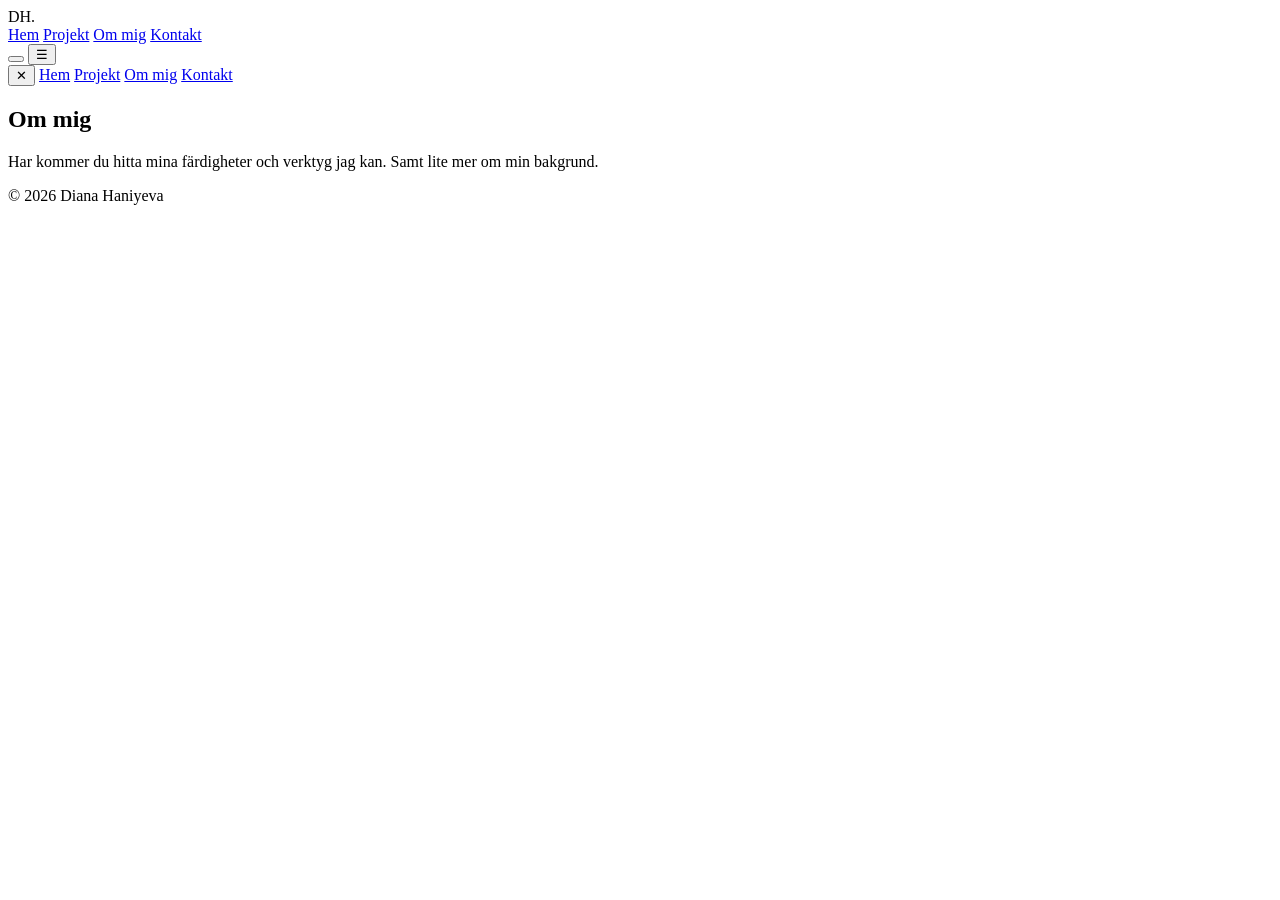
==== about.html @ 259c0dea "Add files via upload" ====
<!DOCTYPE html>
<html lang="sv">
<head>
  <meta charset="UTF-8">
  <meta name="viewport" content="width=device-width, initial-scale=1.0">
  <title>Om mig</title>

  <link href="https://fonts.googleapis.com/css2?family=Poppins:wght@300;700&display=swap" rel="stylesheet">
  <link rel="stylesheet" href="css/style.css">
</head>

<body>
<!-- header with links to other pages and dark mode button -->
<header>
  <div class="logo">DH<span>.</span></div>

  <nav>
    <a href="index.html">Hem</a>
    <a href="projects.html">Projekt</a>
    <a href="about.html">Om mig</a>
    <a href="contact.html">Kontakt</a>
  </nav>

  <button id="themeToggle" aria-label="Toggle theme">
  <span class="icon"></span>
</button>
<!-- Burger menu button for phone -->
  <button class="burger" id="burger">☰</button>
</header>

<!-- In the burger menu -->
<div class="mobile-menu" id="mobileMenu">

  <!-- Close button in burger menu -->
  <button class="close-menu" id="closeMenu">✕</button>

  <a href="index.html">Hem</a>
  <a href="projects.html">Projekt</a>
  <a href="about.html">Om mig</a>
  <a href="contact.html">Kontakt</a>
</div>

<!-- About me page text-->
<section class="page">
  <h1>Om mig</h1>
  <p>
    Har kommer du hitta mina färdigheter och verktyg jag kan. Samt lite mer om min bakgrund.
  </p>
</section>

<!-- Footer-->
<footer>
  <p>© 2026 Diana Haniyeva</p>
</footer>

<!-- Links dark mode in java script-->
<script src="js/script.js"></script>
</body>
</html>
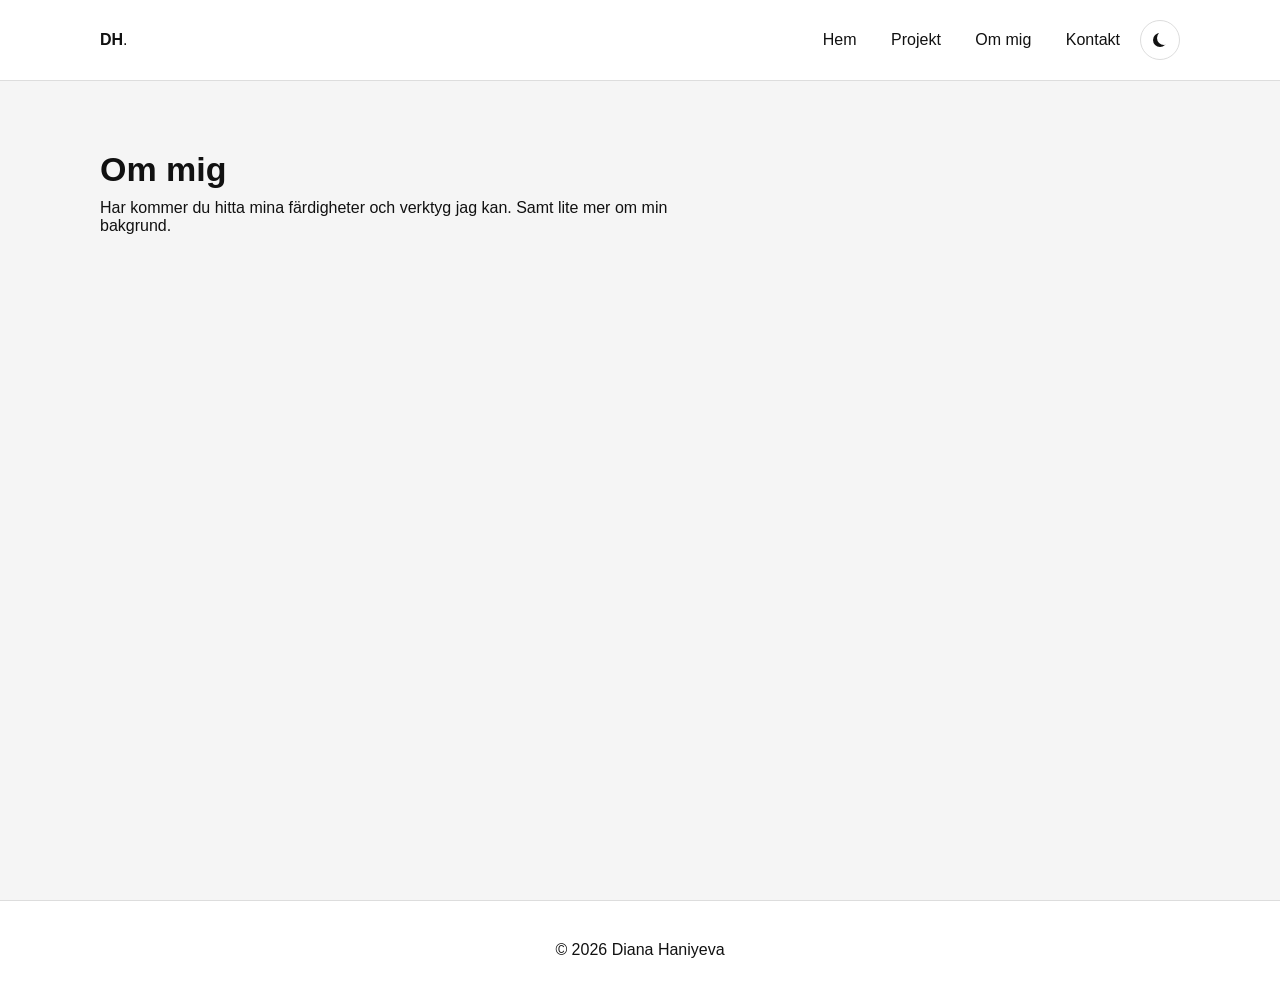
==== commit a3621183: "Update about.html" ====
--- a/about.html
+++ b/about.html
@@ -6,7 +6,7 @@
   <title>Om mig</title>
 
   <link href="https://fonts.googleapis.com/css2?family=Poppins:wght@300;700&display=swap" rel="stylesheet">
-  <link rel="stylesheet" href="css/style.css">
+  <link rel="stylesheet" href="style.css">
 </head>
 
 <body>
@@ -56,4 +56,4 @@
 <!-- Links dark mode in java script-->
 <script src="js/script.js"></script>
 </body>
-</html>+</html>
--- a/style.css
+++ b/style.css
@@ -0,0 +1,550 @@
+/* WEBSITE COLORS*/
+:root {
+  --bg: #f5f5f5;
+  --text: #111;
+  --card: #ffffff;
+  --border: #ddd;
+}
+
+.dark-mode {
+  --bg: #1f1f1f;
+  --text: #e6e6e6;
+  --card: #2a2a2a;
+  --border: #444;
+}
+
+/* LAYOUT*/
+.page {
+  padding: 150px 100px;
+  min-height: 100vh;
+}
+
+.home {
+  display: flex;
+  flex-direction: column;
+  justify-content: center;
+  height: 100vh;
+  padding: 150px 100px;
+}
+
+/* FONT AND COLOR*/
+body {
+  font-family: 'Poppins', sans-serif;
+  background: var(--bg);
+  color: var(--text);
+}
+
+/* TITLE AND TEXT */
+
+/* h1 home page title */
+.home h1 {
+  font-size: 48px;
+  font-weight: 700;
+}
+
+/* h1 page title */
+.page h1 {
+  font-size: 34px;
+  font-weight: 700;
+  margin-bottom: 10px;
+}
+/* h2 page title */
+.page h2 {
+  font-size: 24px;
+  font-weight: 700;
+  margin-bottom: 15px;
+}
+/* p text size */
+p {
+  font-weight: 300;
+  margin-top: 10px;
+  max-width: 600px;
+}
+
+/* CTA BUTTONS */
+.cta-btn,
+.copy-btn,
+/* default */
+button.cta-btn {
+  display: inline-block;
+  margin-top: 20px;
+  padding: 12px 20px;
+  border: 1px solid var(--text);
+  background: transparent;
+  color: var(--text);
+
+  font-family: inherit;
+  font-size: inherit;
+  font-weight: 300;
+
+  text-decoration: none;
+  cursor: pointer;
+  width: fit-content;
+}
+
+/* Hover */
+.cta-btn:hover,
+.copy-btn:hover {
+  background: var(--text);
+  color: var(--bg);
+}
+
+/* Pressed */
+.cta-btn:active,
+.copy-btn:active {
+  background: #666666;   /* ljusare än svart */
+  color: var(--bg);
+  border-color: #666666;
+}
+
+/* Button outline */
+.cta-btn:focus,
+.copy-btn:focus {
+  outline: none;
+}
+/* Home button fit button size to text*/
+.home .cta-btn {
+  width: fit-content;
+}
+
+/* Reset */
+* {
+  margin: 0;
+  padding: 0;
+  box-sizing: border-box;
+}
+
+/* HEADER*/
+header {
+  position: fixed;
+  top: 0;
+  width: 100%;
+  padding: 20px 100px;
+  display: flex;
+  align-items: center;
+  background: var(--card);
+  border-bottom: 1px solid var(--border);
+  z-index: 1000;
+}
+
+.logo {
+  font-weight: 700;
+}
+
+.logo span {
+  font-weight: 300;
+}
+
+nav {
+  margin-left: auto;
+}
+
+nav a {
+  margin-left: 30px;
+  text-decoration: none;
+  color: var(--text);
+  font-weight: 300;
+}
+
+/* FOOTER */
+footer {
+  display: flex;
+  justify-content: center;
+  align-items: center;
+  text-align: center;
+  padding: 40px;
+  background: var(--card);
+  border-top: 1px solid var(--border);
+}
+
+footer p {
+  margin: 0;
+  font-weight: 300;
+}
+
+/* RESPONSIVE*/
+@media (max-width: 768px) {
+  header {
+    padding: 20px;
+  }
+
+  nav a {
+    margin-left: 15px;
+  }
+
+  .page,
+  .home {
+    padding: 120px 20px;
+  }
+}
+/* DARK MODE TOGGLE ,SUN AND MOON ICON*/
+
+
+#themeToggle {
+  margin-left: 20px;
+  width: 40px;
+  height: 40px;
+  border-radius: 50%;
+  border: 1px solid var(--border);
+  background: var(--card);
+  position: relative;
+  cursor: pointer;
+  display: flex;
+  align-items: center;
+  justify-content: center;
+}
+
+/* LIGHT MODE will show moon icon */
+
+.icon {
+  width: 14px;
+  height: 14px;
+  border-radius: 50%;
+  background: var(--text);
+  position: relative;
+}
+
+/* moon cut out */
+.icon::before {
+  content: "";
+  position: absolute;
+  top: -2px;
+  left: 4px;
+  width: 14px;
+  height: 14px;
+  border-radius: 50%;
+  background: var(--card);
+}
+
+/* DARK MODE will show sun icon*/
+
+.dark-mode .icon {
+  width: 10px;
+  height: 10px;
+  background: var(--text);
+  border-radius: 50%;
+}
+
+/* sun position and shape */
+.dark-mode .icon::before,
+.dark-mode .icon::after {
+  position: absolute;
+  top: 50%;
+  left: 50%;
+  width: 18px;
+  height: 18px;
+  transform: translate(-50%, -50%);
+  border-radius: 50%;
+}
+
+/* sun rays */
+.dark-mode .icon::before {
+  border: 1px solid var(--text);
+  opacity: 0.6;
+}
+
+/*PHONE DARKMODE BUTTON POSITION*/
+@media (max-width: 768px) {
+  #themeToggle {
+  margin-left: auto;
+}
+
+}
+
+/*PROJECT PAGE GRID*/
+.project-grid {
+  display: grid;
+  grid-template-columns: repeat(3, 1fr);
+  gap: 20px;
+  margin-top: 40px;
+}
+/*tablet layout*/
+@media (max-width: 900px) {
+  .project-grid {
+    grid-template-columns: repeat(2, 1fr);
+  }
+}
+/*mobile layput*/
+@media (max-width: 600px) {
+  .project-grid {
+    grid-template-columns: 1fr;
+  }
+}
+
+/* PROJECT CARD STYLE */
+.project-card {
+  text-decoration: none;
+  color: var(--text);
+  border: 1px solid var(--border);
+  background: var(--card);
+  display: flex;
+  flex-direction: column;
+  transition: transform 0.2s ease;
+}
+
+.project-card:hover {
+  transform: scale(1.03);
+}
+
+/* PROJECT IMAGE */
+.project-image {
+  width: 100%;
+  aspect-ratio: 1 / 1;
+  background: linear-gradient(135deg, #dcdcdc, #f0f0f0);
+  display: flex;
+  align-items: center;
+  justify-content: center;
+  font-weight: 300;
+  color: #666;
+}
+
+.dark-mode .project-image {
+  background: linear-gradient(135deg, #2a2a2a, #3a3a3a);
+  color: #aaa;
+}
+
+/* CARD TEXT UNDER IMAGE*/
+.project-card-content {
+  padding: 15px;
+}
+
+.project-card-content h3 {
+  font-weight: 700;
+  margin: 0;
+}
+
+.project-card-content p {
+  font-weight: 300;
+  font-size: 14px;
+  margin-top: 5px;
+}
+
+
+/* CONTACT FORM PAGE LAYOUT*/
+.form-page {
+  min-height: 100vh;
+  display: flex;
+  align-items: flex-start;   
+  padding: 150px 100px;
+}
+
+.form-container {
+  max-width: 500px;
+}
+
+.form-container h1 {
+  font-size: 34px;
+  font-weight: 700;
+  margin-bottom: 10px;
+}
+
+.form-container p {
+  font-weight: 300;
+  margin-bottom: 20px;
+}
+
+.form {
+  display: flex;
+  flex-direction: column;
+  gap: 15px;
+}
+
+.form label {
+  font-weight: 300;
+}
+
+/* INPUT TEXT */
+.form input,
+.form textarea {
+  padding: 12px;
+  border: 1px solid var(--border);
+  background: var(--card);
+  color: var(--text);
+  font-family: inherit;
+  font-size: 14px;
+}
+
+/* TEXTAREA */
+.form textarea {
+  min-height: 120px;
+  resize: vertical;
+}
+
+/* FOCUS */
+.form input:focus,
+.form textarea:focus {
+  outline: none;
+  border-color: var(--text);
+}
+
+/* MESSAGE */
+#formMessage {
+  font-weight: 300;
+}
+
+.form-container {
+  margin-top: 0; 
+}
+
+/* BURGER BUTTON */
+.burger {
+  margin-left: auto;
+  display: none;
+  font-size: 26px;
+  background: none;
+  border: none;
+  cursor: pointer;
+  color: var(--text);
+}
+
+/* MOBILE MENU IN THE BURGER MENU*/
+.mobile-menu {
+  position: fixed;
+  top: 0;
+  right: 0;
+  width: 300px;
+  height: 100vh;
+  background: var(--card);
+  border-left: 1px solid var(--border);
+  padding: 100px 30px;
+  display: none;
+  flex-direction: column;
+  gap: 25px;
+  text-align: right;
+  z-index: 1500;
+}
+
+.mobile-menu.active {
+  display: flex;
+}
+
+.mobile-menu a {
+  font-size: 18px;
+  text-decoration: none;
+  color: var(--text);
+}
+
+/* CLOSE BUTTON IN THE BURGER MENU*/
+.close-menu {
+  position: absolute;
+  top: 20px;
+  right: 20px;
+  background: none;
+  border: none;
+  font-size: 22px;
+  cursor: pointer;
+  color: var(--text);
+}
+
+/* ONLY MOBILE */
+@media (max-width: 768px) {
+  nav {
+    display: none;
+  }
+
+  .burger {
+    display: block;
+  }
+}
+
+.project-card img {
+  width: 100%;
+  aspect-ratio: 1 / 1;
+  object-fit: cover;
+  display: block;
+}
+.case-img {
+  width: 100%;
+  max-width: 800px;
+  margin: 30px 0;
+  display: block;
+  border: 1px solid var(--border);
+  object-fit: cover;
+}
+.case-block {
+  display: flex;
+  align-items: center;
+  justify-content: space-between;
+  gap: 40px;
+  margin: 80px 0;
+}
+
+.case-block.reverse {
+  flex-direction: row-reverse;
+}
+
+.case-text {
+  flex: 1;
+}
+
+.case-media {
+  flex: 1;
+}
+
+.case-media img {
+  width: 100%;
+  max-width: 850px;
+  border: 1px solid var(--border);
+  display: block;
+}
+
+/* LIST BOX */
+.case-media.box {
+  background: var(--card);
+  border: 1px solid var(--border);
+  padding: 20px;
+}
+
+.case-media ul {
+  padding-left: 20px;
+  font-weight: 300;
+}
+
+/* MOBILE PROJECT SIZE */
+@media (max-width: 768px) {
+  .case-block,
+  .case-block.reverse {
+    flex-direction: column;
+  }
+
+  .case-media img {
+    max-width: 100%;
+  }
+}
+
+/* CONTACT*/
+.contact-item {
+  margin-top: 30px;
+}
+
+/* CONTACT FORM RESPONSIVE*/
+
+.form-page {
+  display: flex;
+  align-items: flex-start;
+}
+
+/* gör container flexibel istället för fast */
+.form-container {
+  width: 100%;
+  max-width: 500px;
+}
+
+/* inputs får aldrig sticka ut */
+.form input,
+.form textarea {
+  width: 100%;
+  max-width: 100%;
+}
+
+/* MOBILE AND TABLET */
+@media (max-width: 768px) {
+
+  .form-page {
+    padding: 120px 20px;
+  }
+
+  .form-container {
+    max-width: 100%;
+  }
+}
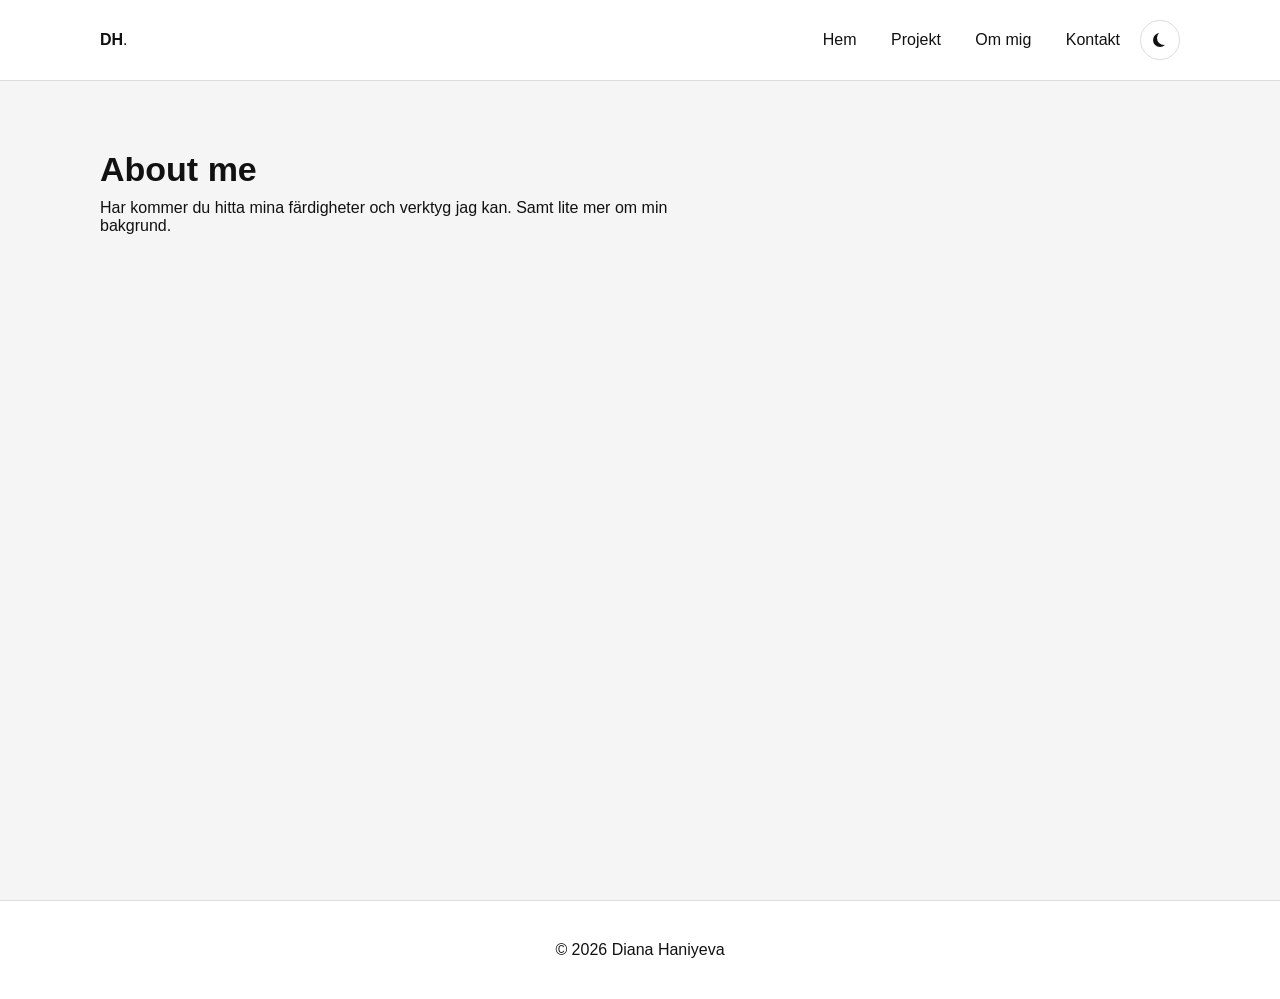
==== commit 2fba13ac: "Update about.html" ====
--- a/about.html
+++ b/about.html
@@ -3,7 +3,7 @@
 <head>
   <meta charset="UTF-8">
   <meta name="viewport" content="width=device-width, initial-scale=1.0">
-  <title>Om mig</title>
+  <title>About</title>
 
   <link href="https://fonts.googleapis.com/css2?family=Poppins:wght@300;700&display=swap" rel="stylesheet">
   <link rel="stylesheet" href="style.css">
@@ -42,7 +42,7 @@
 
 <!-- About me page text-->
 <section class="page">
-  <h1>Om mig</h1>
+  <h1>About me</h1>
   <p>
     Har kommer du hitta mina färdigheter och verktyg jag kan. Samt lite mer om min bakgrund.
   </p>
@@ -54,6 +54,6 @@
 </footer>
 
 <!-- Links dark mode in java script-->
-<script src="js/script.js"></script>
+<script src="script.js"></script>
 </body>
 </html>
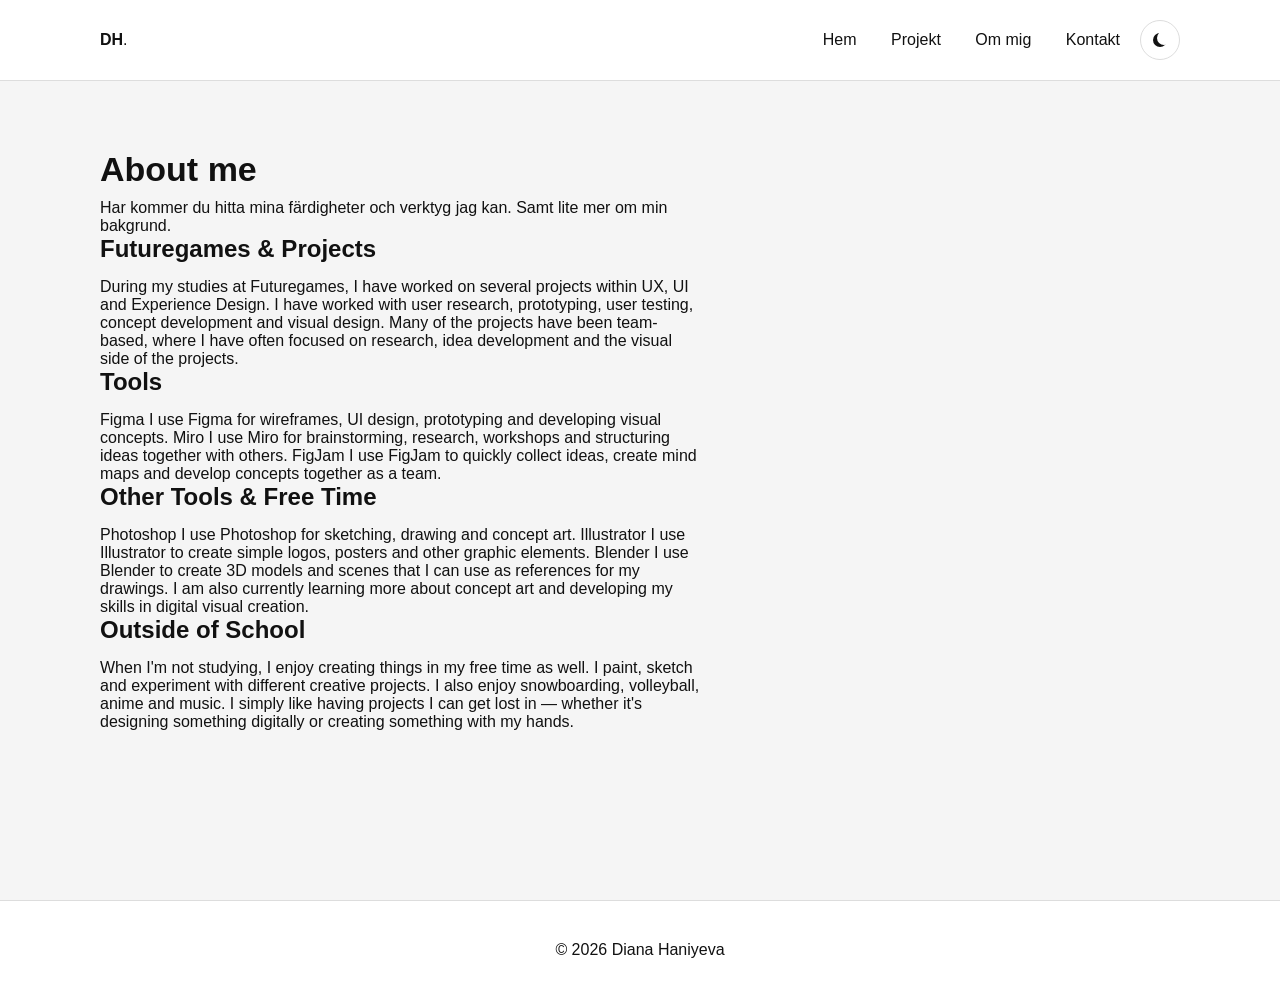
==== commit 94998e9b: "Update about.html" ====
--- a/about.html
+++ b/about.html
@@ -46,6 +46,46 @@
   <p>
     Har kommer du hitta mina färdigheter och verktyg jag kan. Samt lite mer om min bakgrund.
   </p>
+      <h2>Futuregames & Projects</h2>
+      <p>
+        During my studies at Futuregames, I have worked on several projects within UX, UI and Experience Design. I have worked with user research, prototyping, user testing, concept development and visual design. Many of the projects have been team-based, where I have often focused on research, idea development and the visual side of the projects.
+      </p>
+      <h2>
+        Tools
+      </h2>
+      <p>
+        Figma
+I use Figma for wireframes, UI design, prototyping and developing visual concepts.
+
+Miro
+I use Miro for brainstorming, research, workshops and structuring ideas together with others.
+
+FigJam
+I use FigJam to quickly collect ideas, create mind maps and develop concepts together as a team.
+      </p>
+   <h2>
+        Other Tools & Free Time
+      </h2>
+      <p>
+        Photoshop
+I use Photoshop for sketching, drawing and concept art.
+
+Illustrator
+I use Illustrator to create simple logos, posters and other graphic elements.
+
+Blender
+I use Blender to create 3D models and scenes that I can use as references for my drawings.
+
+I am also currently learning more about concept art and developing my skills in digital visual creation.
+      </p>
+   <h2>
+        Outside of School
+      </h2>
+      <p>
+        When I'm not studying, I enjoy creating things in my free time as well. I paint, sketch and experiment with different creative projects. I also enjoy snowboarding, volleyball, anime and music.
+
+I simply like having projects I can get lost in — whether it's designing something digitally or creating something with my hands.
+      </p>
 </section>
 
 <!-- Footer-->
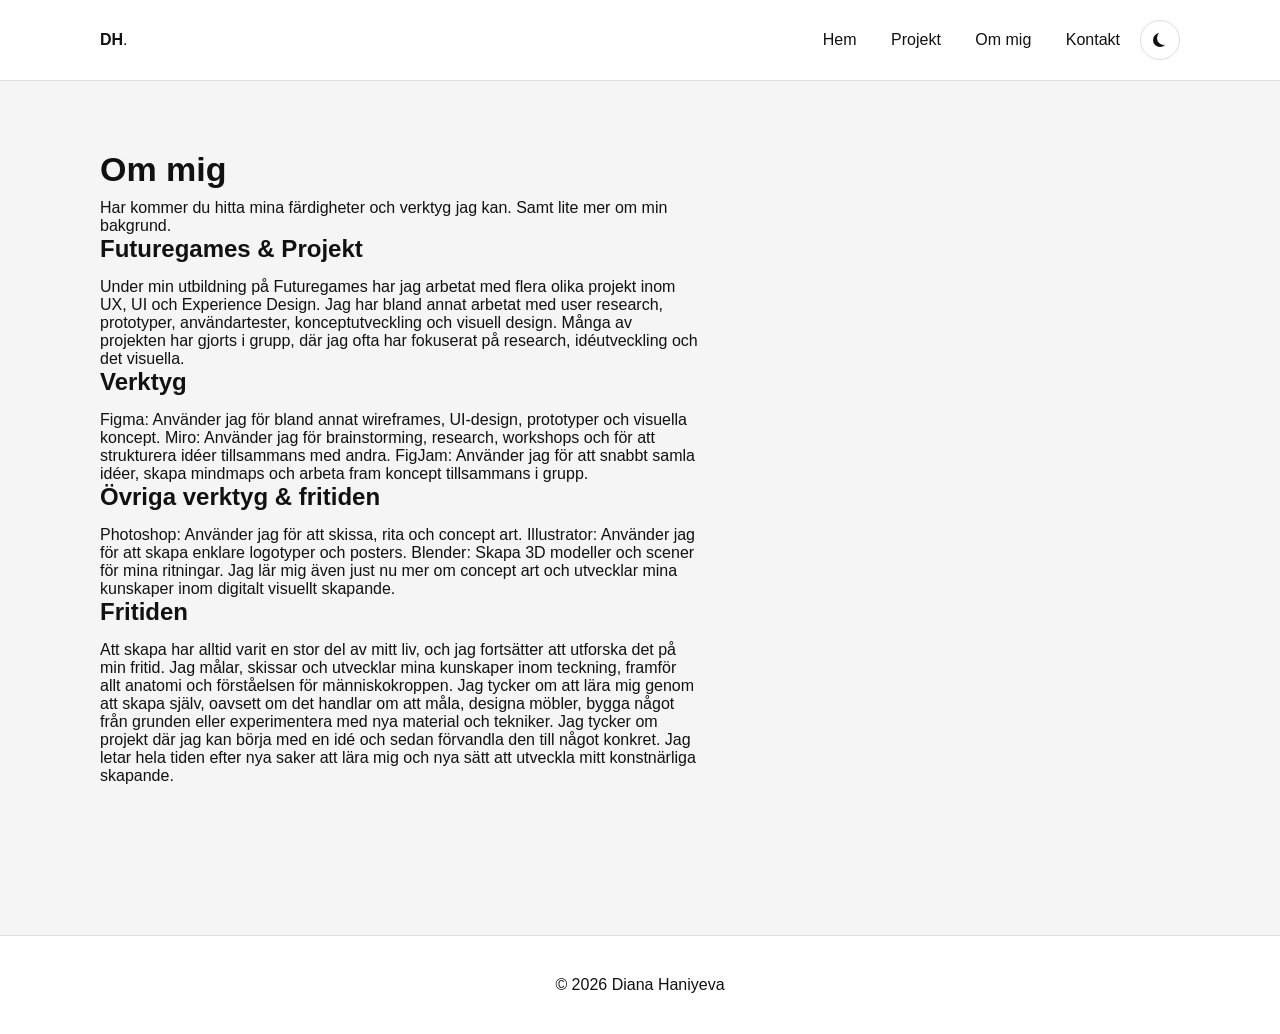
==== commit 1d30f068: "Update about.html" ====
--- a/about.html
+++ b/about.html
@@ -3,7 +3,7 @@
 <head>
   <meta charset="UTF-8">
   <meta name="viewport" content="width=device-width, initial-scale=1.0">
-  <title>About</title>
+  <title>Om mig</title>
 
   <link href="https://fonts.googleapis.com/css2?family=Poppins:wght@300;700&display=swap" rel="stylesheet">
   <link rel="stylesheet" href="style.css">
@@ -42,49 +42,51 @@
 
 <!-- About me page text-->
 <section class="page">
-  <h1>About me</h1>
+  <h1>Om mig</h1>
   <p>
     Har kommer du hitta mina färdigheter och verktyg jag kan. Samt lite mer om min bakgrund.
   </p>
-      <h2>Futuregames & Projects</h2>
+      <h2>Futuregames & Projekt</h2>
       <p>
-        During my studies at Futuregames, I have worked on several projects within UX, UI and Experience Design. I have worked with user research, prototyping, user testing, concept development and visual design. Many of the projects have been team-based, where I have often focused on research, idea development and the visual side of the projects.
-      </p>
+Under min utbildning på Futuregames har jag arbetat med flera olika projekt inom UX, UI och Experience Design. Jag har bland annat arbetat med user research, prototyper, användartester, konceptutveckling och visuell design. Många av projekten har gjorts i grupp, där jag ofta har fokuserat på research, idéutveckling och det visuella.      </p>
       <h2>
-        Tools
+        Verktyg
       </h2>
       <p>
-        Figma
-I use Figma for wireframes, UI design, prototyping and developing visual concepts.
+     Figma:
+Använder jag för bland annat wireframes, UI-design, prototyper och visuella koncept.
 
-Miro
-I use Miro for brainstorming, research, workshops and structuring ideas together with others.
+Miro:
+Använder jag för brainstorming, research, workshops och för att strukturera idéer tillsammans med andra.
 
-FigJam
-I use FigJam to quickly collect ideas, create mind maps and develop concepts together as a team.
+FigJam:
+Använder jag för att snabbt samla idéer, skapa mindmaps och arbeta fram koncept tillsammans i grupp.
       </p>
    <h2>
-        Other Tools & Free Time
+        Övriga verktyg & fritiden
       </h2>
       <p>
-        Photoshop
-I use Photoshop for sketching, drawing and concept art.
+       Photoshop:
 
-Illustrator
-I use Illustrator to create simple logos, posters and other graphic elements.
+Använder jag för att skissa, rita och concept art.
 
-Blender
-I use Blender to create 3D models and scenes that I can use as references for my drawings.
+Illustrator:
 
-I am also currently learning more about concept art and developing my skills in digital visual creation.
+Använder jag för att skapa enklare logotyper och posters.
+
+Blender:
+
+Skapa 3D modeller och scener för mina ritningar.
+
+Jag lär mig även just nu mer om concept art och utvecklar mina kunskaper inom digitalt visuellt skapande.
       </p>
    <h2>
-        Outside of School
+        Fritiden
       </h2>
       <p>
-        When I'm not studying, I enjoy creating things in my free time as well. I paint, sketch and experiment with different creative projects. I also enjoy snowboarding, volleyball, anime and music.
+        Att skapa har alltid varit en stor del av mitt liv, och jag fortsätter att utforska det på min fritid. Jag målar, skissar och utvecklar mina kunskaper inom teckning, framför allt anatomi och förståelsen för människokroppen. Jag tycker om att lära mig genom att skapa själv, oavsett om det handlar om att måla, designa möbler, bygga något från grunden eller experimentera med nya material och tekniker.
 
-I simply like having projects I can get lost in — whether it's designing something digitally or creating something with my hands.
+Jag tycker om projekt där jag kan börja med en idé och sedan förvandla den till något konkret. Jag letar hela tiden efter nya saker att lära mig och nya sätt att utveckla mitt konstnärliga skapande.
       </p>
 </section>
 
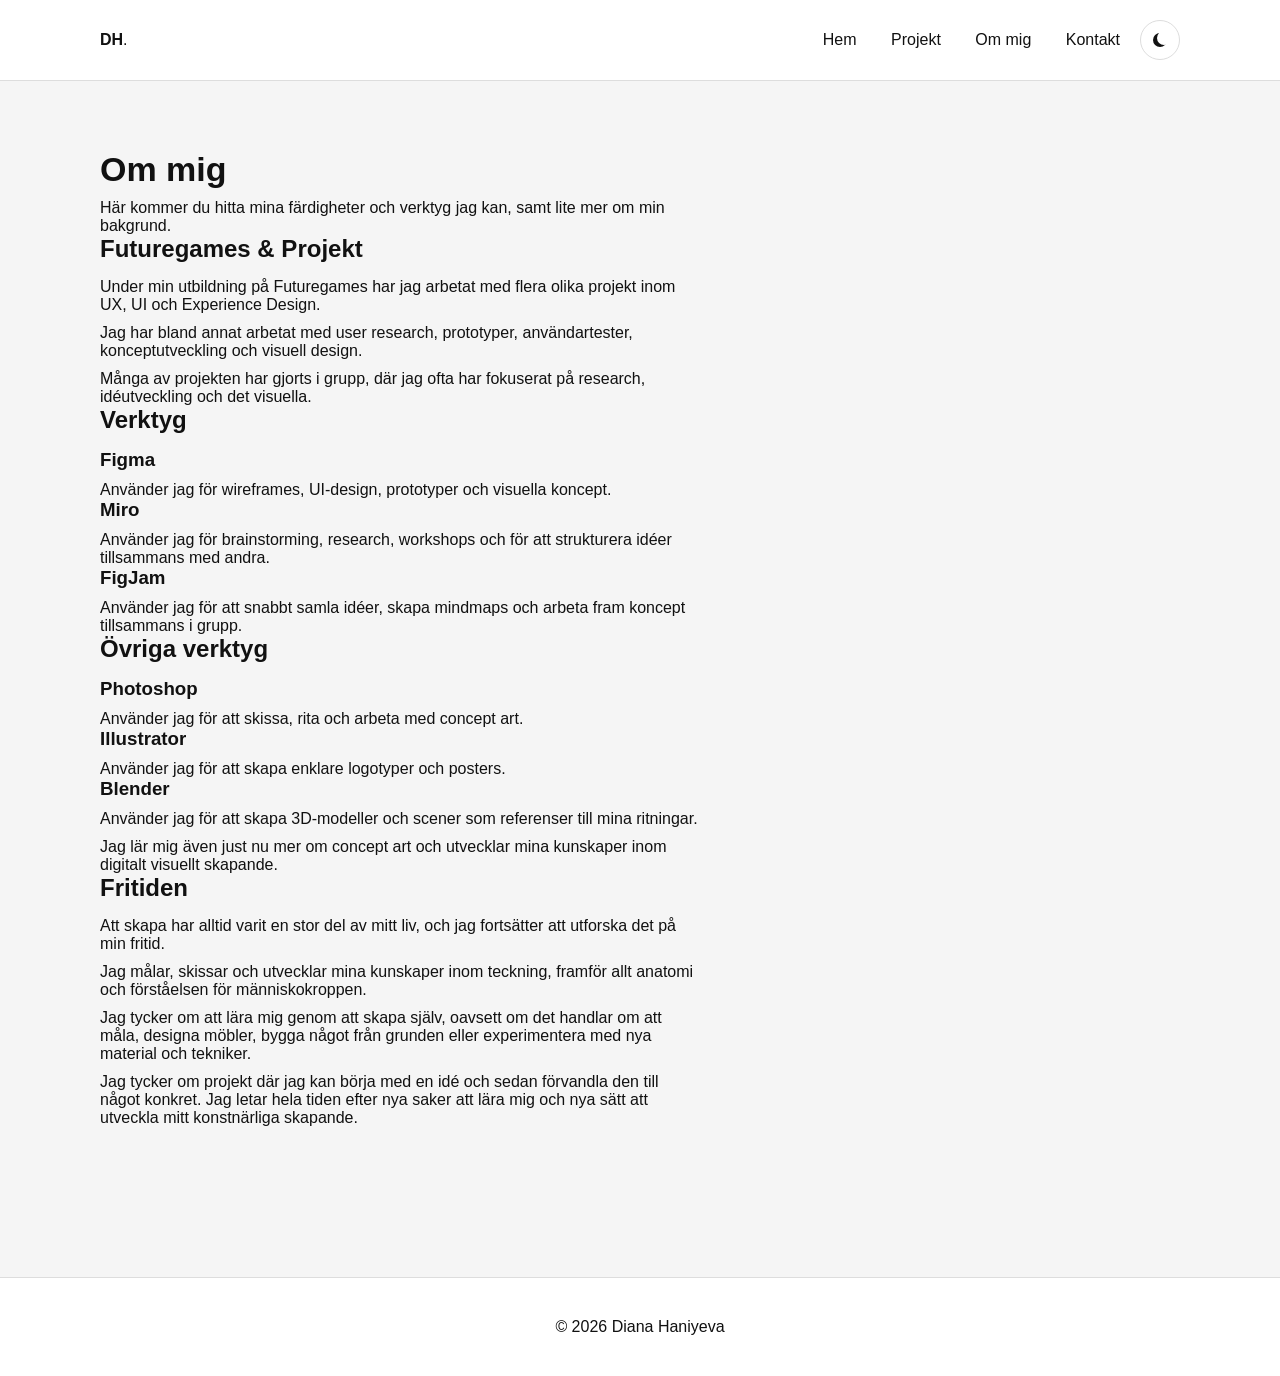
==== commit 1de213cf: "Update about.html" ====
--- a/about.html
+++ b/about.html
@@ -43,51 +43,80 @@
 <!-- About me page text-->
 <section class="page">
   <h1>Om mig</h1>
+
   <p>
-    Har kommer du hitta mina färdigheter och verktyg jag kan. Samt lite mer om min bakgrund.
+    Här kommer du hitta mina färdigheter och verktyg jag kan, samt lite mer om min bakgrund.
   </p>
-      <h2>Futuregames & Projekt</h2>
-      <p>
-Under min utbildning på Futuregames har jag arbetat med flera olika projekt inom UX, UI och Experience Design. Jag har bland annat arbetat med user research, prototyper, användartester, konceptutveckling och visuell design. Många av projekten har gjorts i grupp, där jag ofta har fokuserat på research, idéutveckling och det visuella.      </p>
-      <h2>
-        Verktyg
-      </h2>
-      <p>
-     Figma:
-Använder jag för bland annat wireframes, UI-design, prototyper och visuella koncept.
 
-Miro:
-Använder jag för brainstorming, research, workshops och för att strukturera idéer tillsammans med andra.
+  <h2>Futuregames & Projekt</h2>
 
-FigJam:
-Använder jag för att snabbt samla idéer, skapa mindmaps och arbeta fram koncept tillsammans i grupp.
-      </p>
-   <h2>
-        Övriga verktyg & fritiden
-      </h2>
-      <p>
-       Photoshop:
+  <p>
+    Under min utbildning på Futuregames har jag arbetat med flera olika projekt inom UX, UI och Experience Design.
+  </p>
 
-Använder jag för att skissa, rita och concept art.
+  <p>
+    Jag har bland annat arbetat med user research, prototyper, användartester, konceptutveckling och visuell design.
+  </p>
 
-Illustrator:
+  <p>
+    Många av projekten har gjorts i grupp, där jag ofta har fokuserat på research, idéutveckling och det visuella.
+  </p>
 
-Använder jag för att skapa enklare logotyper och posters.
+  <h2>Verktyg</h2>
 
-Blender:
+  <h3>Figma</h3>
+  <p>
+    Använder jag för wireframes, UI-design, prototyper och visuella koncept.
+  </p>
 
-Skapa 3D modeller och scener för mina ritningar.
+  <h3>Miro</h3>
+  <p>
+    Använder jag för brainstorming, research, workshops och för att strukturera idéer tillsammans med andra.
+  </p>
 
-Jag lär mig även just nu mer om concept art och utvecklar mina kunskaper inom digitalt visuellt skapande.
-      </p>
-   <h2>
-        Fritiden
-      </h2>
-      <p>
-        Att skapa har alltid varit en stor del av mitt liv, och jag fortsätter att utforska det på min fritid. Jag målar, skissar och utvecklar mina kunskaper inom teckning, framför allt anatomi och förståelsen för människokroppen. Jag tycker om att lära mig genom att skapa själv, oavsett om det handlar om att måla, designa möbler, bygga något från grunden eller experimentera med nya material och tekniker.
+  <h3>FigJam</h3>
+  <p>
+    Använder jag för att snabbt samla idéer, skapa mindmaps och arbeta fram koncept tillsammans i grupp.
+  </p>
 
-Jag tycker om projekt där jag kan börja med en idé och sedan förvandla den till något konkret. Jag letar hela tiden efter nya saker att lära mig och nya sätt att utveckla mitt konstnärliga skapande.
-      </p>
+  <h2>Övriga verktyg</h2>
+
+  <h3>Photoshop</h3>
+  <p>
+    Använder jag för att skissa, rita och arbeta med concept art.
+  </p>
+
+  <h3>Illustrator</h3>
+  <p>
+    Använder jag för att skapa enklare logotyper och posters.
+  </p>
+
+  <h3>Blender</h3>
+  <p>
+    Använder jag för att skapa 3D-modeller och scener som referenser till mina ritningar.
+  </p>
+
+  <p>
+    Jag lär mig även just nu mer om concept art och utvecklar mina kunskaper inom digitalt visuellt skapande.
+  </p>
+
+  <h2>Fritiden</h2>
+
+  <p>
+    Att skapa har alltid varit en stor del av mitt liv, och jag fortsätter att utforska det på min fritid.
+  </p>
+
+  <p>
+    Jag målar, skissar och utvecklar mina kunskaper inom teckning, framför allt anatomi och förståelsen för människokroppen.
+  </p>
+
+  <p>
+    Jag tycker om att lära mig genom att skapa själv, oavsett om det handlar om att måla, designa möbler, bygga något från grunden eller experimentera med nya material och tekniker.
+  </p>
+
+  <p>
+    Jag tycker om projekt där jag kan börja med en idé och sedan förvandla den till något konkret. Jag letar hela tiden efter nya saker att lära mig och nya sätt att utveckla mitt konstnärliga skapande.
+  </p>
 </section>
 
 <!-- Footer-->
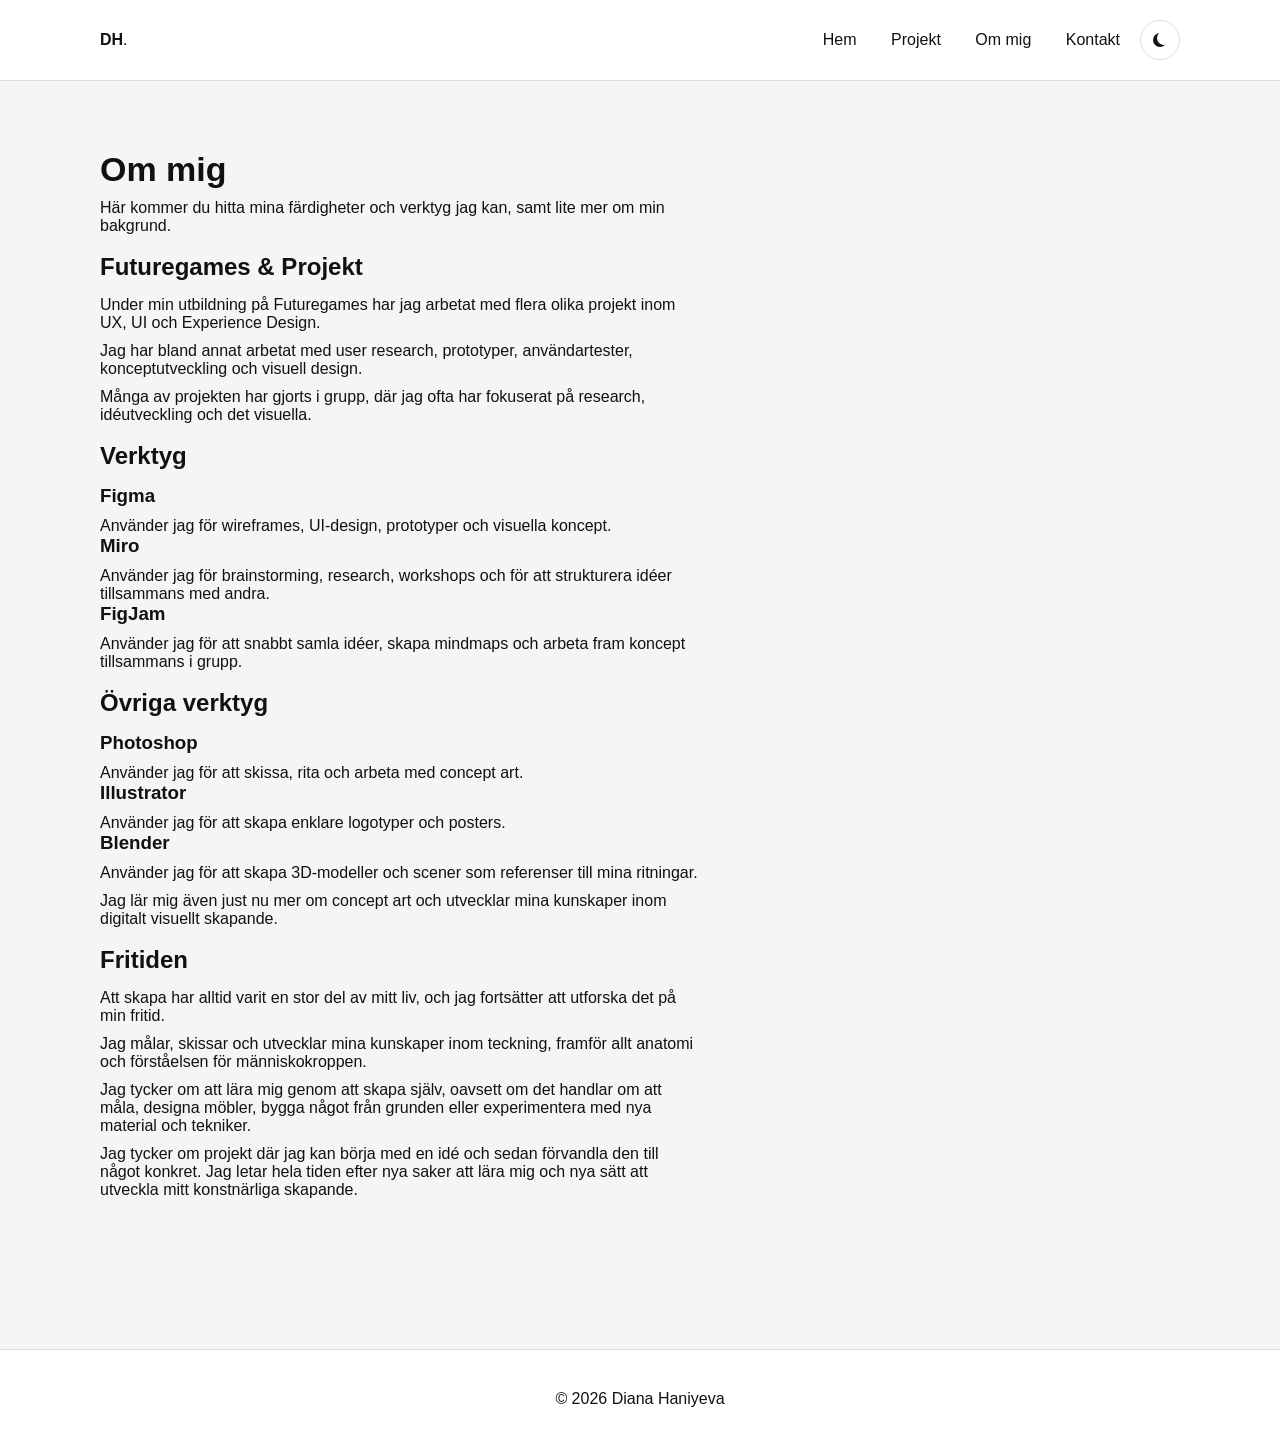
==== commit 73fa058f: "Update about.html" ====
--- a/about.html
+++ b/about.html
@@ -47,7 +47,7 @@
   <p>
     Här kommer du hitta mina färdigheter och verktyg jag kan, samt lite mer om min bakgrund.
   </p>
-
+<br>
   <h2>Futuregames & Projekt</h2>
 
   <p>
@@ -61,7 +61,7 @@
   <p>
     Många av projekten har gjorts i grupp, där jag ofta har fokuserat på research, idéutveckling och det visuella.
   </p>
-
+<br>
   <h2>Verktyg</h2>
 
   <h3>Figma</h3>
@@ -78,7 +78,7 @@
   <p>
     Använder jag för att snabbt samla idéer, skapa mindmaps och arbeta fram koncept tillsammans i grupp.
   </p>
-
+<br>
   <h2>Övriga verktyg</h2>
 
   <h3>Photoshop</h3>
@@ -99,7 +99,7 @@
   <p>
     Jag lär mig även just nu mer om concept art och utvecklar mina kunskaper inom digitalt visuellt skapande.
   </p>
-
+<br>
   <h2>Fritiden</h2>
 
   <p>
